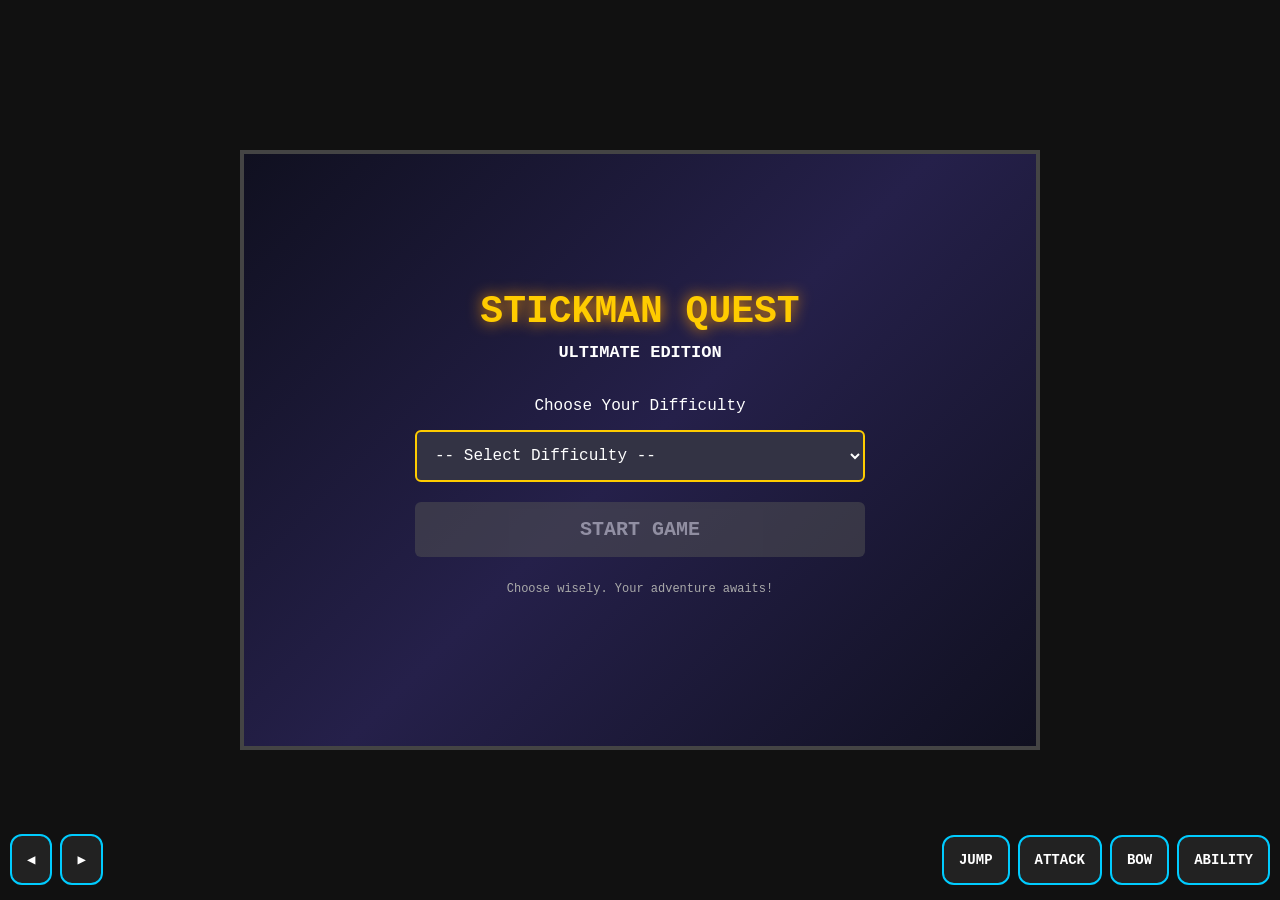
==== index.html @ 554e314f "Add files via upload" ====
<!DOCTYPE html>
<html lang="en">
<head>
    <meta charset="UTF-8">
    <meta name="viewport"
content="width=device-width, initial-scale=1.0, maximum-scale=1.0, user-scalable=no">
    <meta name="viewport" content="width=device-width, initial-scale=1.0">
    <title>Stickman Quest</title>
    <link rel="stylesheet" href="style.css">
    
</head>
<body>

    <div id="game-container">

        
<!-- GAME START SCREEN -->
<div id="start-screen">
    <div class="start-content">
        <h1>STICKMAN QUEST</h1>
        <h2>ULTIMATE EDITION</h2>

        <p>Choose Your Difficulty</p>

        <select id="difficulty-select" required>
            <option value="" selected disabled>
                -- Select Difficulty --
            </option>
            <option value="veryEasy">Very Easy</option>
            <option value="easy">Easy</option>
            <option value="medium">Medium</option>
            <option value="hard">Hard</option>
            <option value="veryHard">Very Hard</option>
        </select>

        <button id="start-game-btn" disabled>
            START GAME
        </button>

        <p class="start-hint">
            Choose wisely. Your adventure awaits!
        </p>
    </div>
</div>


        <div id="hud">
            <div>Level: <span id="hud-level">1</span>/250</div>

            <div>
                HP:
                <span id="hud-hp">100</span>/
                <span id="hud-max-hp">100</span>
            </div>

            <div>Gold: $<span id="hud-gold">0</span></div>

            <div>Weapon: <span id="hud-weapon">Melee</span></div>

            <div>Character: <span id="hud-character">Knight</span></div>

            <button id="shop-btn">Shop</button>

            <button id="restart-game-btn">Restart Game</button>
        </div>

        <canvas id="gameCanvas" width="800" height="600"></canvas>

        <div id="mobile-controls">

    <div class="movement">
        <button id="left-btn">◀</button>
        <button id="right-btn">▶</button>
    </div>

    <div class="actions">
        <button id="jump-btn">JUMP</button>
        <button id="attack-btn">ATTACK</button>
        <button id="bow-btn">BOW</button>
        <button id="ability-btn">ABILITY</button>
    </div>

</div>

        <div id="controls">
            <p>
                A / D or Arrow Keys: Move |
                W / Space: Jump |
                F / E: Sword Attack |
                Q / Shift: Bow Attack |
                R: Character Special Ability
            </p>
        </div>

        <div id="shop-modal" class="hidden">
            <div class="shop-content">

                <h2>Dungeon Shop</h2>

                <p>Your Wealth: $<span id="shop-gold">0</span></p>

                <div id="character-description">
    <h3 id="character-name">Knight</h3>
    <p id="character-info">
        A balanced warrior with strong defense.
    </p>
    <p id="character-ability">
        Special: Shield Bash
    </p>
</div>

                <div class="shop-item">
                    <span>Heal to Max HP</span>
                    <button id="buy-heal">Buy ($25)</button>
                </div>

                <div class="shop-item">
                    <span>Reinforced Sword (+15 Damage)</span>
                    <button id="buy-damage">Buy ($30)</button>
                </div>

                <div class="shop-item">
                    <span>Stronger Body (+25 Max HP)</span>
                    <button id="buy-maxhp">Buy ($40)</button>
                </div>

                <div class="shop-item">
                    <span>Armor (Set HP to 300)</span>
                    <button id="buy-armor">Buy ($75)</button>
                </div>

                <div class="shop-item">
                    <span>Triple Jump (Jump 3 Times)</span>
                    <button id="buy-triplejump">Buy ($125)</button>
                </div>

                <div class="shop-item">
                    <span>Wield a Bow</span>
                    <button id="buy-archer">Buy ($75)</button>
                </div>

                <div class="shop-item character-item">
                    <span>Rogue Character</span>
                    <button id="buy-rogue">Buy ($100)</button>
                </div>

                <div class="shop-item character-item">
                    <span>Mage Character</span>
                    <button id="buy-mage">Buy ($175)</button>
                </div>

                <div class="shop-item character-item">
                    <span>Robot Character</span>
                    <button id="buy-robot">Buy ($250)</button>
                </div>

                <div class="shop-item character-item">
                    <span>Shadow Ninja</span>
                    <button id="buy-shadow">Buy ($400)</button>
                </div>

                <button id="close-shop-btn">Back to Game</button>

            </div>
        </div>

        <div id="screen-overlay" class="hidden">
            <h1 id="overlay-title">GAME OVER</h1>

            <p id="overlay-desc">
                The hazards claimed your journey.
            </p>

            <button id="restart-btn">Respawn</button>
        </div>

    </div>

    <script src="game.js"></script>

</body>
</html>
---- style.css ----
* {
    box-sizing: border-box;
    margin: 0;
    padding: 0;
    font-family: 'Courier New', monospace;
    user-select: none;
}

body {
    background: #25232a;
    display: flex;
    justify-content: center;
    align-items: center;
    min-height: 100vh;
    color: white;
    overflow: hidden;
}

#game-container {
    position: relative;
    width: 800px;
    max-width: 100vw;
    height: 600px;
    border: 4px solid #444;
    background: #111;
    overflow: hidden;
}

canvas {
    display: block;
    width: 100%;
    height: 100%;
    background: #4fbbfa;
}

#hud {
    position: absolute;
    z-index: 10;
    top: 0;
    width: 100%;
    min-height: 48px;
    padding: 9px 12px;
    display: flex;
    justify-content: space-between;
    align-items: center;
    background: rgba(0,0,0,.88);
    font-size: 13px;
    font-weight: bold;
    gap: 5px;
}

button {
    background: #ffcc00;
    color: #111;
    border: none;
    padding: 8px 12px;
    font-weight: bold;
    cursor: pointer;
    border-radius: 4px;
}

button:hover {
    background: #e5a900;
}

button:disabled {
    opacity: .4;
    cursor: not-allowed;
}

.hidden {
    display: none !important;
}

#shop-modal,
#screen-overlay {
    position: absolute;
    inset: 0;
    background: rgba(0,0,0,.94);
    z-index: 20;
    display: flex;
    justify-content: center;
    align-items: center;
}

.shop-content {
    background: #222;
    border: 3px solid #ffcc00;
    border-radius: 8px;
    padding: 18px;
    width: 440px;
    max-width: 95%;
    max-height: 90%;
    overflow-y: auto;
    text-align: center;
}

.shop-content h2,
.shop-content h3 {
    color: #ffcc00;
    margin-bottom: 8px;
}

.shop-content h3 {
    margin-top: 18px;
}

.shop-item {
    display: flex;
    align-items: center;
    justify-content: space-between;
    gap: 8px;
    margin: 8px 0;
    padding: 9px;
    background: #383838;
    border-radius: 5px;
    font-size: 12px;
    text-align: left;
}

.shop-item button {
    white-space: nowrap;
}

.character-item {
    border: 1px solid #555;
}

#close-shop-btn {
    margin-top: 15px;
    background: #e53935;
    color: white;
    width: 100%;
}

#screen-overlay {
    flex-direction: column;
    text-align: center;
    padding: 20px;
}

#screen-overlay h1 {
    color: #ff3333;
    font-size: 42px;
    margin-bottom: 15px;
}

#screen-overlay p {
    margin-bottom: 25px;
}

#controls {
    position: absolute;
    bottom: 5px;
    left: 0;
    width: 100%;
    text-align: center;
    color: white;
    background: rgba(0,0,0,.65);
    padding: 5px;
    font-size: 10px;
}

@media(max-width:600px) {
    #hud {
        font-size: 10px;
        padding: 7px 5px;
    }

    button {
        padding: 6px;
        font-size: 10px;
    }
}

#restart-game-btn {
    background: #e53935;
    color: white;
}

#restart-game-btn:hover {
    background: #b71c1c;
}


/* =================================
   GAME START SCREEN
================================= */

#start-screen {
    position: absolute;
    inset: 0;
    z-index: 50;
    background: linear-gradient(
        135deg,
        #101020,
        #25204a,
        #101020
    );
    display: flex;
    justify-content: center;
    align-items: center;
    text-align: center;
    padding: 20px;
}

.start-content {
    width: 100%;
    max-width: 450px;
}

.start-content h1 {
    color: #ffcc00;
    font-size: 38px;
    margin-bottom: 10px;
    text-shadow: 0 0 15px #ff9900;
}

.start-content h2 {
    color: #ffffff;
    font-size: 17px;
    margin-bottom: 35px;
}

.start-content p {
    color: white;
    margin-bottom: 15px;
    font-size: 16px;
}

#difficulty-select {
    display: block;
    width: 100%;
    padding: 14px;
    margin-bottom: 20px;
    background: #333344;
    color: white;
    border: 2px solid #ffcc00;
    border-radius: 6px;
    font-size: 16px;
    cursor: pointer;
}

#start-game-btn {
    width: 100%;
    padding: 16px;
    background: #22bb55;
    color: white;
    font-size: 20px;
    border-radius: 6px;
    transition: .2s;
}

#start-game-btn:hover:not(:disabled) {
    background: #119933;
    transform: scale(1.03);
}

#start-game-btn:disabled {
    background: #555555;
    opacity: .5;
    cursor: not-allowed;
}

.start-content .start-hint {
    margin-top: 25px;
    color: #aaaaaa;
    font-size: 12px;
}

@media(max-width: 600px) {
    .start-content h1 {
        font-size: 28px;
    }
}

html, body {
    margin: 0;
    padding: 0;
    width: 100%;
    height: 100%;
    overflow: hidden;
    background: #111;
    touch-action: none;
}

canvas {
    display: block;
    width: 100%;
    height: auto;
    max-height: 100vh;
    margin: auto;
    object-fit: contain;
}

#mobile-controls {
    display: flex;
    justify-content: space-between;
    position: fixed;
    bottom: 15px;
    left: 10px;
    right: 10px;
    z-index: 1000;
    pointer-events: none;
}

#mobile-controls button {
    pointer-events: auto;
    background: #222;
    color: white;
    border: 2px solid #00ccff;
    border-radius: 12px;
    padding: 15px;
    font-weight: bold;
    font-size: 14px;
    touch-action: none;
}

.movement, .actions {
    display: flex;
    gap: 8px;
    align-items: end;
}
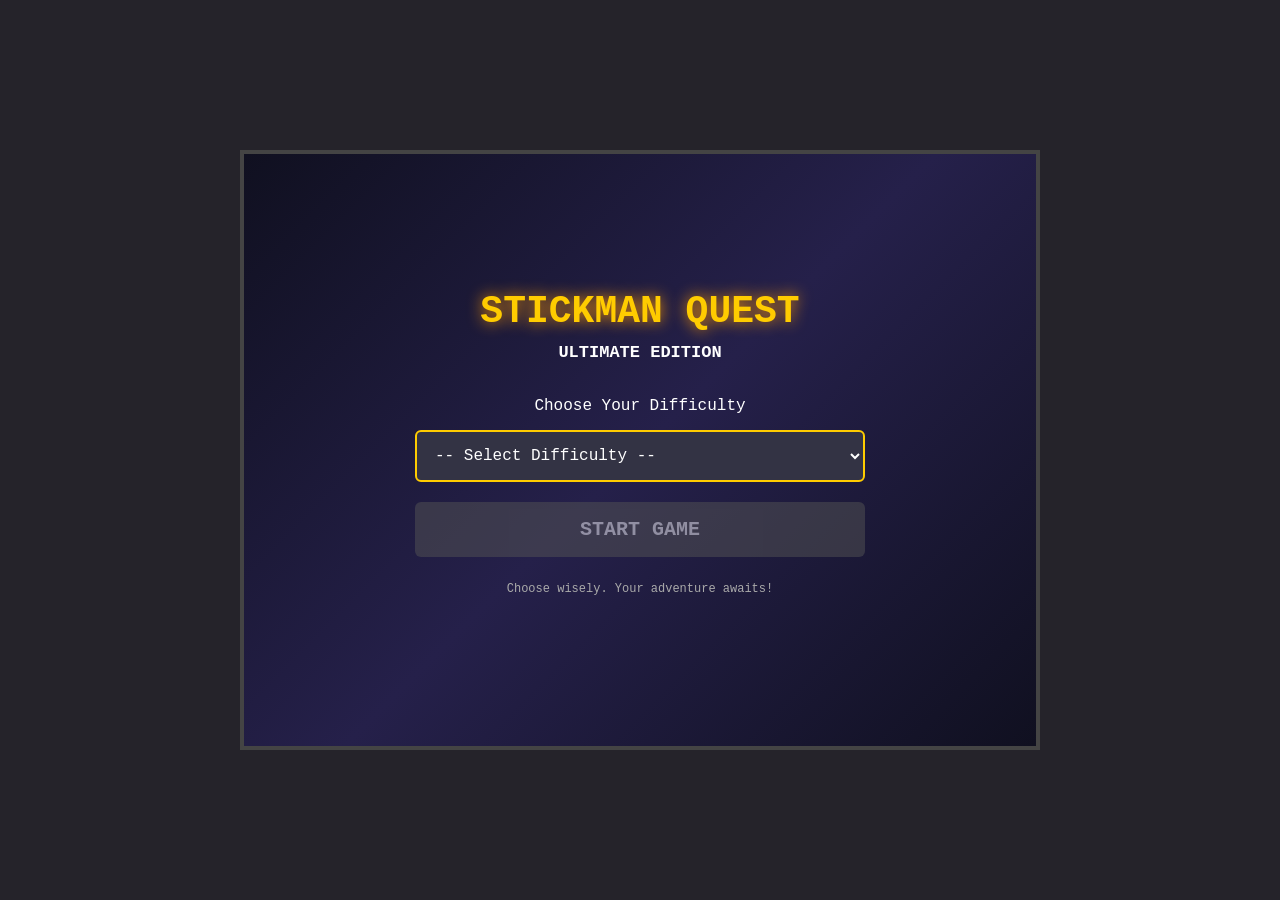
==== commit 689f2c23: "Add files via upload" ====
--- a/index.html
+++ b/index.html
@@ -3,12 +3,9 @@
 <html lang="en">
 <head>
     <meta charset="UTF-8">
-    <meta name="viewport"
-content="width=device-width, initial-scale=1.0, maximum-scale=1.0, user-scalable=no">
     <meta name="viewport" content="width=device-width, initial-scale=1.0">
     <title>Stickman Quest</title>
     <link rel="stylesheet" href="style.css">
-    
 </head>
 <body>
 
@@ -60,28 +57,14 @@
 
             <div>Character: <span id="hud-character">Knight</span></div>
 
-            <button id="shop-btn">Shop</button>
-
-            <button id="restart-game-btn">Restart Game</button>
+            <div>Gems: <span id="hud-gems">0</span></div>
+
+            <button id="music-toggle-btn">Music: On</button>
+
+            <button id="menu-btn">Menu</button>
         </div>
 
         <canvas id="gameCanvas" width="800" height="600"></canvas>
-
-        <div id="mobile-controls">
-
-    <div class="movement">
-        <button id="left-btn">◀</button>
-        <button id="right-btn">▶</button>
-    </div>
-
-    <div class="actions">
-        <button id="jump-btn">JUMP</button>
-        <button id="attack-btn">ATTACK</button>
-        <button id="bow-btn">BOW</button>
-        <button id="ability-btn">ABILITY</button>
-    </div>
-
-</div>
 
         <div id="controls">
             <p>
@@ -89,75 +72,146 @@
                 W / Space: Jump |
                 F / E: Sword Attack |
                 Q / Shift: Bow Attack |
-                R: Character Special Ability
+                R: Character Special Ability |
+                H: Hover (Hold)
             </p>
         </div>
 
         <div id="shop-modal" class="hidden">
             <div class="shop-content">
 
-                <h2>Dungeon Shop</h2>
+                <h2>Game Menu</h2>
 
                 <p>Your Wealth: $<span id="shop-gold">0</span></p>
 
-                <div id="character-description">
-    <h3 id="character-name">Knight</h3>
-    <p id="character-info">
-        A balanced warrior with strong defense.
-    </p>
-    <p id="character-ability">
-        Special: Shield Bash
-    </p>
-</div>
-
-                <div class="shop-item">
-                    <span>Heal to Max HP</span>
-                    <button id="buy-heal">Buy ($25)</button>
-                </div>
-
-                <div class="shop-item">
-                    <span>Reinforced Sword (+15 Damage)</span>
-                    <button id="buy-damage">Buy ($30)</button>
-                </div>
-
-                <div class="shop-item">
-                    <span>Stronger Body (+25 Max HP)</span>
-                    <button id="buy-maxhp">Buy ($40)</button>
-                </div>
-
-                <div class="shop-item">
-                    <span>Armor (Set HP to 300)</span>
-                    <button id="buy-armor">Buy ($75)</button>
-                </div>
-
-                <div class="shop-item">
-                    <span>Triple Jump (Jump 3 Times)</span>
-                    <button id="buy-triplejump">Buy ($125)</button>
-                </div>
-
-                <div class="shop-item">
-                    <span>Wield a Bow</span>
-                    <button id="buy-archer">Buy ($75)</button>
-                </div>
-
-                <div class="shop-item character-item">
-                    <span>Rogue Character</span>
-                    <button id="buy-rogue">Buy ($100)</button>
-                </div>
-
-                <div class="shop-item character-item">
-                    <span>Mage Character</span>
-                    <button id="buy-mage">Buy ($175)</button>
-                </div>
-
-                <div class="shop-item character-item">
-                    <span>Robot Character</span>
-                    <button id="buy-robot">Buy ($250)</button>
-                </div>
-
-                <div class="shop-item character-item">
-                    <span>Shadow Ninja</span>
-                    <button id="buy-shadow">Buy ($400)</button>
+                <div class="shop-tabs" aria-label="Menu categories">
+                    <button id="characters-tab" class="shop-tab active" type="button">Characters</button>
+                    <button id="upgrades-tab" class="shop-tab" type="button">Upgrades</button>
+                    <button id="index-tab" class="shop-tab" type="button">Index</button>
+                    <button id="settings-tab" class="shop-tab" type="button">Settings</button>
+                    <button id="gem-shop-tab" class="shop-tab" type="button">Gem Shop</button>
+                    <button id="restart-tab" class="shop-tab" type="button">Restart</button>
+                </div>
+
+                <div id="characters-panel" class="shop-panel">
+                    <div id="character-description">
+                        <h3 id="character-name">Knight</h3>
+                        <p id="character-info">
+                            A balanced warrior with strong defense.
+                        </p>
+                        <p id="character-ability">
+                            Special: Shield Bash
+                        </p>
+                    </div>
+
+                    <div class="shop-item character-item">
+                        <span>Rogue Character</span>
+                        <button id="buy-rogue">Buy ($100)</button>
+                    </div>
+
+                    <div class="shop-item character-item">
+                        <span>Archer Character</span>
+                        <button id="buy-archer-character">Buy ($225)</button>
+                    </div>
+
+                    <div class="shop-item character-item">
+                        <span>Mage Character</span>
+                        <button id="buy-mage">Buy ($175)</button>
+                    </div>
+
+                    <div class="shop-item character-item">
+                        <span>Robot Character</span>
+                        <button id="buy-robot">Buy ($250)</button>
+                    </div>
+
+                    <div class="shop-item character-item">
+                        <span>Shadow Ninja</span>
+                        <button id="buy-shadow">Buy ($400)</button>
+                    </div>
+
+                    <div class="shop-item character-item">
+                        <span>Doctor Character</span>
+                        <button id="buy-doctor">Buy ($325)</button>
+                    </div>
+                </div>
+
+                <div id="upgrades-panel" class="shop-panel hidden">
+                    <h3>Upgrades</h3>
+                    <div class="shop-item">
+                        <span>Heal to Max HP</span>
+                        <button id="buy-heal">Buy ($25)</button>
+                    </div>
+
+                    <div class="shop-item">
+                        <span>Reinforced Sword (+15 Damage)</span>
+                        <button id="buy-damage">Buy ($30)</button>
+                    </div>
+
+                    <div class="shop-item">
+                        <span>Stronger Body (+25 Max HP)</span>
+                        <button id="buy-maxhp">Buy ($40)</button>
+                    </div>
+
+                    <div class="shop-item">
+                        <span>Armor (Set HP to 300)</span>
+                        <button id="buy-armor">Buy ($75)</button>
+                    </div>
+
+                    <div class="shop-item">
+                        <span>Triple Jump (Jump 3 Times)</span>
+                        <button id="buy-triplejump">Buy ($125)</button>
+                    </div>
+
+                    <div class="shop-item">
+                        <span>Wield a Bow</span>
+                        <button id="buy-archer">Buy ($75)</button>
+                    </div>
+
+                    <div class="shop-item">
+                        <span>Hover Boots</span>
+                        <button id="buy-hoverboots">Buy ($200)</button>
+                    </div>
+                </div>
+
+                <div id="index-panel" class="shop-panel hidden">
+                    <h3>Discovery Index</h3>
+                    <p>Gems: <span id="index-gems">0</span></p>
+                    <div id="index-list"></div>
+                </div>
+
+                <div id="settings-panel" class="shop-panel hidden">
+                    <h3>Audio Settings</h3>
+                    <div class="settings-control">
+                        <label for="music-volume">Music Loudness</label>
+                        <input id="music-volume" type="range" min="0" max="100" value="100">
+                        <span id="music-volume-value">100%</span>
+                    </div>
+                    <div class="settings-control">
+                        <label for="music-speed">Music Speed</label>
+                        <input id="music-speed" type="range" min="50" max="150" value="100">
+                        <span id="music-speed-value">100%</span>
+                    </div>
+                    <div class="settings-control">
+                        <label for="sfx-volume">Sound Effect Loudness</label>
+                        <input id="sfx-volume" type="range" min="0" max="100" value="100">
+                        <span id="sfx-volume-value">100%</span>
+                    </div>
+                    <div class="settings-toggle">
+                        <span>Sound Effects</span>
+                        <button id="sfx-toggle" type="button">On</button>
+                    </div>
+                </div>
+
+                <div id="gem-shop-panel" class="shop-panel hidden">
+                    <h3>Gem Shop</h3>
+                    <p>Gems: <span id="gem-shop-gems">0</span></p>
+                    <div id="gem-shop-list"></div>
+                </div>
+
+                <div id="restart-panel" class="shop-panel hidden">
+                    <h3>Restart Game</h3>
+                    <p>Restarting removes all saved progress and returns you to level 1.</p>
+                    <button id="restart-game-btn" class="menu-restart-btn">Restart Game</button>
                 </div>
 
                 <button id="close-shop-btn">Back to Game</button>
@@ -172,10 +226,22 @@
                 The hazards claimed your journey.
             </p>
 
+            <div id="final-level-actions" class="hidden">
+                <button id="continue-btn">Continue Playing</button>
+                <button id="restart-to-one-btn">Restart at Level 1</button>
+            </div>
+
             <button id="restart-btn">Respawn</button>
         </div>
 
     </div>
+
+    <!-- <div id="cutscene-overlay" class="hidden">
+        <div id="cutscene-speaker">(Player)</div> -->
+        <!-- <div id="cutscene-stage"></div> -->
+        <!-- <div id="cutscene-text"></div> -->
+        <!-- <button id="skip-cutscene-btn">Skip</button> -->
+    <!-- </div> -->
 
     <script src="game.js"></script>
 
--- a/style.css
+++ b/style.css
@@ -15,6 +15,10 @@
     min-height: 100vh;
     color: white;
     overflow: hidden;
+}
+
+#game-container.cutscene-running {
+    visibility: hidden;
 }
 
 #game-container {
@@ -127,6 +131,604 @@
     border: 1px solid #555;
 }
 
+.shop-tabs {
+    display: grid;
+    grid-template-columns: repeat(6, 1fr);
+    gap: 6px;
+    margin: 12px 0;
+}
+
+.menu-restart-btn {
+    width: 100%;
+    margin-top: 8px;
+    background: #e53935;
+    color: white;
+}
+
+.menu-restart-btn:hover {
+    background: #b71c1c;
+}
+
+.shop-tab {
+    background: #383838;
+    color: white;
+    border: 1px solid #777;
+}
+
+.shop-tab.active {
+    background: #ffcc00;
+    color: #111;
+    border-color: #ffcc00;
+}
+
+.shop-panel {
+    min-height: 315px;
+}
+
+#settings-panel {
+    text-align: left;
+}
+
+.settings-control {
+    display: grid;
+    grid-template-columns: 1fr 1.4fr auto;
+    align-items: center;
+    gap: 8px;
+    margin: 12px 0;
+    font-size: 12px;
+}
+
+.settings-control input[type="range"] {
+    width: 100%;
+}
+
+.settings-toggle {
+    display: flex;
+    justify-content: space-between;
+    align-items: center;
+    margin-top: 16px;
+    padding: 8px;
+    background: #383838;
+    border: 1px solid #555;
+}
+
+#gem-shop-list {
+    display: grid;
+    grid-template-columns: repeat(2, 1fr);
+    gap: 8px;
+    max-height: 300px;
+    overflow-y: auto;
+}
+
+.gem-shop-item {
+    display: grid;
+    grid-template-columns: 1fr auto;
+    align-items: center;
+    gap: 8px;
+    min-height: 78px;
+    padding: 8px;
+    background: #383838;
+    border: 1px solid #555;
+    border-radius: 5px;
+    text-align: left;
+}
+
+.gem-shop-item small,
+.gem-shop-item p {
+    display: block;
+    margin-top: 3px;
+    color: #cbd3d8;
+    font-size: 10px;
+}
+
+.gem-shop-item button {
+    min-width: 74px;
+}
+
+#index-list {
+    display: grid;
+    gap: 8px;
+}
+
+.index-entry {
+    display: grid;
+    grid-template-columns: 1fr auto;
+    align-items: center;
+    gap: 8px;
+    padding: 8px;
+    background: #383838;
+    border: 1px solid #555;
+    border-radius: 5px;
+    text-align: left;
+    font-size: 12px;
+}
+
+.index-entry.locked {
+    opacity: 0.55;
+}
+
+.index-entry button {
+    min-width: 82px;
+}
+
+#final-level-actions {
+    display: flex;
+    gap: 10px;
+    justify-content: center;
+    margin-bottom: 12px;
+}
+
+#restart-to-one-btn {
+    background: #e53935;
+    color: white;
+}
+
+#cutscene-overlay {
+    position: fixed;
+    inset: 0;
+    width: 100vw;
+    height: 100vh;
+    z-index: 999;
+    display: flex;
+    flex-direction: column;
+    justify-content: flex-end;
+    align-items: center;
+    gap: 14px;
+    padding: 40px 50px 70px;
+    background: rgba(0, 0, 0, 0);
+    color: white;
+    text-align: center;
+    transition: background 900ms ease;
+}
+
+#cutscene-overlay.fade-black {
+    background: rgba(0, 0, 0, 0);
+}
+
+#cutscene-stage.fade-black {
+    filter: brightness(0);
+}
+
+#cutscene-stage {
+    transition: filter 900ms ease;
+}
+
+#cutscene-speaker {
+    color: #ffcc00;
+    font-size: 14px;
+    font-weight: bold;
+}
+
+#cutscene-stage {
+    width: min(560px, 80vw);
+    height: 260px;
+    position: relative;
+    overflow: hidden;
+    border: 3px solid rgba(255, 255, 255, 0.35);
+    border-radius: 8px;
+    background: #89c5e8;
+}
+
+.cutscene-outside {
+    background:
+        linear-gradient(to bottom, #78bfe3 0 72%, #4f8e48 72% 100%) !important;
+}
+
+.cutscene-outside::before {
+    content: "";
+    position: absolute;
+    width: 90px;
+    height: 90px;
+    left: 55px;
+    top: 28px;
+    border-radius: 50%;
+    background: #ffe48a;
+}
+
+.cutscene-outside::after {
+    content: "";
+    position: absolute;
+    left: 0;
+    right: 0;
+    bottom: 30px;
+    height: 36px;
+    background: repeating-linear-gradient(90deg, #3f7838 0 18px, #4f8e48 18px 36px);
+}
+
+.cutscene-person {
+    position: absolute;
+    z-index: 2;
+    bottom: 58px;
+    width: 18px;
+    height: 48px;
+    border-radius: 8px 8px 3px 3px;
+    background: #2677cc;
+}
+
+.cutscene-person::before {
+    content: "";
+    position: absolute;
+    width: 16px;
+    height: 16px;
+    left: 1px;
+    top: -14px;
+    border-radius: 50%;
+    background: #d8b091;
+}
+
+.cutscene-person.family-one { left: 220px; }
+.cutscene-person.family-two { left: 285px; background: #d95b78; }
+.cutscene-person.player { left: 160px; background: #2677cc; }
+
+.cutscene-room {
+    background:
+        linear-gradient(90deg, #4b3a55 0 25%, #725a76 25% 75%, #4b3a55 75%) !important;
+}
+
+.cutscene-room::before {
+    content: "";
+    position: absolute;
+    width: 110px;
+    height: 145px;
+    right: 48px;
+    bottom: 20px;
+    background: #9fc0c7;
+    border: 8px solid #3d3144;
+}
+
+.cutscene-room-door {
+    position: absolute;
+    left: 55px;
+    bottom: 20px;
+    width: 82px;
+    height: 160px;
+    background: #70482d;
+    border: 6px solid #3d2b22;
+}
+
+.cutscene-room-door::after {
+    content: "";
+    position: absolute;
+    width: 8px;
+    height: 8px;
+    right: 12px;
+    top: 78px;
+    border-radius: 50%;
+    background: #ffcc00;
+}
+
+.cutscene-room-player {
+    position: absolute;
+    left: 160px;
+    bottom: 28px;
+    width: 22px;
+    height: 70px;
+    background: #2677cc;
+    border-radius: 8px 8px 3px 3px;
+}
+
+.cutscene-room-player::before {
+    content: "";
+    position: absolute;
+    width: 20px;
+    height: 20px;
+    left: 1px;
+    top: -18px;
+    border-radius: 50%;
+    background: #d8b091;
+}
+
+.cutscene-bed {
+    background: linear-gradient(90deg, #30283d 0 25%, #4d4158 25% 75%, #30283d 75%) !important;
+}
+
+.cutscene-bed-frame {
+    position: absolute;
+    left: 130px;
+    bottom: 35px;
+    width: 300px;
+    height: 80px;
+    background: #7d4c32;
+    border: 8px solid #3d2b22;
+}
+
+.cutscene-bed-matress {
+    position: absolute;
+    left: 145px;
+    bottom: 78px;
+    width: 270px;
+    height: 48px;
+    background: #dce5ed;
+    border-radius: 8px 8px 3px 3px;
+}
+
+.cutscene-bed-player {
+    position: absolute;
+    left: 165px;
+    bottom: 105px;
+    width: 170px;
+    height: 32px;
+    background: #2677cc;
+    border-radius: 18px;
+}
+
+.cutscene-bed-player::before {
+    content: "";
+    position: absolute;
+    width: 32px;
+    height: 32px;
+    right: -4px;
+    top: 0;
+    border-radius: 50%;
+    background: #d8b091;
+}
+
+.final-cage-stage {
+    background: linear-gradient(to bottom, #171720 0 72%, #29262e 72%) !important;
+}
+
+.family-cage {
+    position: absolute;
+    left: 50%;
+    bottom: 38px;
+    width: 210px;
+    height: 150px;
+    transform: translateX(-50%);
+    border: 8px solid #777;
+    background: rgba(20,20,25,.35);
+}
+
+.family-cage::before,
+.family-cage::after {
+    content: "";
+    position: absolute;
+    inset: 0;
+}
+
+.family-cage::before {
+    background: repeating-linear-gradient(90deg, transparent 0 38px, #777 38px 44px);
+}
+
+.family-cage::after {
+    background: repeating-linear-gradient(0deg, transparent 0 42px, #777 42px 48px);
+}
+
+.family-cage span {
+    position: absolute;
+    z-index: 2;
+    bottom: 18px;
+    width: 24px;
+    height: 62px;
+    border-radius: 10px 10px 4px 4px;
+    background: #2677cc;
+}
+
+.family-cage span:nth-child(1) { left: 38px; }
+.family-cage span:nth-child(2) { left: 92px; background: #d95b78; }
+.family-cage span:nth-child(3) { left: 146px; background: #777733; }
+
+.ground-crack {
+    position: absolute;
+    left: 50%;
+    bottom: 0;
+    width: 8px;
+    height: 80px;
+    transform: translateX(-50%);
+    background: #050505;
+    opacity: 0;
+}
+
+.final-cage-stage.ground-shaking {
+    animation: final-ground-shake 90ms steps(2) infinite;
+}
+
+.final-cage-stage.ground-shaking .ground-crack {
+    opacity: 1;
+    width: 22px;
+    clip-path: polygon(45% 0,70% 28%,45% 48%,75% 68%,50% 100%,30% 70%,50% 45%,25% 24%);
+}
+
+.final-cage-stage.cage-falls .family-cage {
+    animation: final-cage-fall 1.2s ease-in forwards;
+}
+
+.final-boss-entry {
+    background: radial-gradient(circle at 50% 55%, #1a001c 0 8%, #050505 48%, #000 100%) !important;
+}
+
+.final-boss-entry .final-shadow-boss.visible {
+    display: block;
+    position: absolute;
+    left: 50%;
+    bottom: 18px;
+    width: 150px;
+    height: 210px;
+    transform: translateX(-50%);
+    background: #000;
+    border-radius: 48% 48% 35% 35%;
+    box-shadow: 0 0 32px #3b003d;
+}
+
+.final-boss-entry .final-shadow-boss.visible::before {
+    content: "";
+    position: absolute;
+    width: 210px;
+    height: 110px;
+    left: -30px;
+    top: 18px;
+    background: #000;
+    clip-path: polygon(0 0,100% 35%,82% 100%,58% 58%,50% 100%,42% 58%,18% 100%,0 35%);
+}
+
+.final-boss-entry .final-shadow-boss.visible::after {
+    content: "";
+    position: absolute;
+    width: 82px;
+    height: 50px;
+    left: 34px;
+    top: 80px;
+    background: repeating-linear-gradient(135deg, transparent 0 9px, #cfd6dc 9px 12px);
+    clip-path: polygon(0 20%,100% 20%,88% 100%,12% 100%);
+}
+
+@keyframes final-ground-shake {
+    0% { transform: translate(0,0); }
+    33% { transform: translate(-8px,4px); }
+    66% { transform: translate(8px,-3px); }
+    100% { transform: translate(-3px,2px); }
+}
+
+@keyframes final-cage-fall {
+    to { transform: translate(-50%,260px) rotate(20deg); opacity: .7; }
+}
+
+#cutscene-text {
+    min-height: 60px;
+    max-width: 620px;
+    font-size: 20px;
+    line-height: 1.5;
+}
+
+.final-cage-stage {
+    background: linear-gradient(to bottom, #15151c 0 74%, #29262e 74% 100%) !important;
+}
+
+.family-cage {
+    position: absolute;
+    left: 50%;
+    bottom: 38px;
+    width: 210px;
+    height: 150px;
+    transform: translateX(-50%);
+    border: 8px solid #777;
+    background: rgba(20,20,25,.35);
+}
+
+.family-cage::before,
+.family-cage::after {
+    content: "";
+    position: absolute;
+    inset: 0;
+    background: repeating-linear-gradient(90deg, transparent 0 38px, #777 38px 44px);
+}
+
+.family-cage::after {
+    background: repeating-linear-gradient(0deg, transparent 0 42px, #777 42px 48px);
+}
+
+.family-cage span {
+    position: absolute;
+    z-index: 2;
+    bottom: 18px;
+    width: 24px;
+    height: 62px;
+    border-radius: 10px 10px 4px 4px;
+    background: #2677cc;
+}
+
+.family-cage span::before {
+    content: "";
+    position: absolute;
+    width: 22px;
+    height: 22px;
+    left: 1px;
+    top: -20px;
+    border-radius: 50%;
+    background: #d8b091;
+}
+
+.family-cage span:nth-child(1) { left: 38px; }
+.family-cage span:nth-child(2) { left: 92px; background: #d95b78; }
+.family-cage span:nth-child(3) { left: 146px; background: #777733; }
+
+.ground-crack {
+    position: absolute;
+    left: 50%;
+    bottom: 0;
+    width: 8px;
+    height: 80px;
+    transform: translateX(-50%);
+    background: #050505;
+    opacity: 0;
+}
+
+.final-cage-stage.ground-shaking {
+    animation: boss-ground-shake 90ms steps(2) infinite;
+}
+
+.final-cage-stage.ground-shaking .ground-crack {
+    opacity: 1;
+    width: 22px;
+    height: 110px;
+    clip-path: polygon(45% 0, 70% 28%, 45% 48%, 75% 68%, 50% 100%, 30% 70%, 50% 45%, 25% 24%);
+}
+
+.final-cage-stage.cage-falls .family-cage {
+    animation: cage-fall 1.2s ease-in forwards;
+}
+
+@keyframes boss-ground-shake {
+    0% { transform: translate(0, 0); }
+    33% { transform: translate(-8px, 4px); }
+    66% { transform: translate(8px, -3px); }
+    100% { transform: translate(-3px, 2px); }
+}
+
+@keyframes cage-fall {
+    to { transform: translate(-50%, 260px) rotate(20deg); opacity: 0.7; }
+}
+
+.final-cage-stage .final-shadow-boss,
+.final-boss-entry .final-shadow-boss {
+    display: none;
+}
+
+.final-boss-entry {
+    background: radial-gradient(circle at 50% 55%, #1a001c 0 8%, #050505 48%, #000 100%) !important;
+}
+
+.final-boss-entry .final-shadow-boss.visible {
+    display: block;
+    position: absolute;
+    left: 50%;
+    bottom: 18px;
+    width: 150px;
+    height: 210px;
+    transform: translateX(-50%);
+    background: #000;
+    border-radius: 48% 48% 35% 35%;
+    box-shadow: 0 0 32px #3b003d;
+}
+
+.final-boss-entry .final-shadow-boss.visible::before {
+    content: "";
+    position: absolute;
+    width: 210px;
+    height: 110px;
+    left: -30px;
+    top: 18px;
+    background: #000;
+    clip-path: polygon(0 0, 100% 35%, 82% 100%, 58% 58%, 50% 100%, 42% 58%, 18% 100%, 0 35%);
+}
+
+.final-boss-entry .final-shadow-boss.visible::after {
+    content: "";
+    position: absolute;
+    width: 82px;
+    height: 50px;
+    left: 34px;
+    top: 80px;
+    background:
+        repeating-linear-gradient(135deg, transparent 0 9px, #cfd6dc 9px 12px);
+    clip-path: polygon(0 20%, 100% 20%, 88% 100%, 12% 100%);
+}
+
+#skip-cutscene-btn {
+    position: absolute;
+    right: 18px;
+    bottom: 18px;
+}
+
 #close-shop-btn {
     margin-top: 15px;
     background: #e53935;
@@ -172,6 +774,19 @@
         padding: 6px;
         font-size: 10px;
     }
+}
+
+#music-toggle-btn {
+    background: #4488cc;
+    color: white;
+}
+
+#music-toggle-btn:hover {
+    background: #356fa8;
+}
+
+#music-toggle-btn.muted {
+    background: #666;
 }
 
 #restart-game-btn {
@@ -274,51 +889,3 @@
         font-size: 28px;
     }
 }
-
-html, body {
-    margin: 0;
-    padding: 0;
-    width: 100%;
-    height: 100%;
-    overflow: hidden;
-    background: #111;
-    touch-action: none;
-}
-
-canvas {
-    display: block;
-    width: 100%;
-    height: auto;
-    max-height: 100vh;
-    margin: auto;
-    object-fit: contain;
-}
-
-#mobile-controls {
-    display: flex;
-    justify-content: space-between;
-    position: fixed;
-    bottom: 15px;
-    left: 10px;
-    right: 10px;
-    z-index: 1000;
-    pointer-events: none;
-}
-
-#mobile-controls button {
-    pointer-events: auto;
-    background: #222;
-    color: white;
-    border: 2px solid #00ccff;
-    border-radius: 12px;
-    padding: 15px;
-    font-weight: bold;
-    font-size: 14px;
-    touch-action: none;
-}
-
-.movement, .actions {
-    display: flex;
-    gap: 8px;
-    align-items: end;
-}
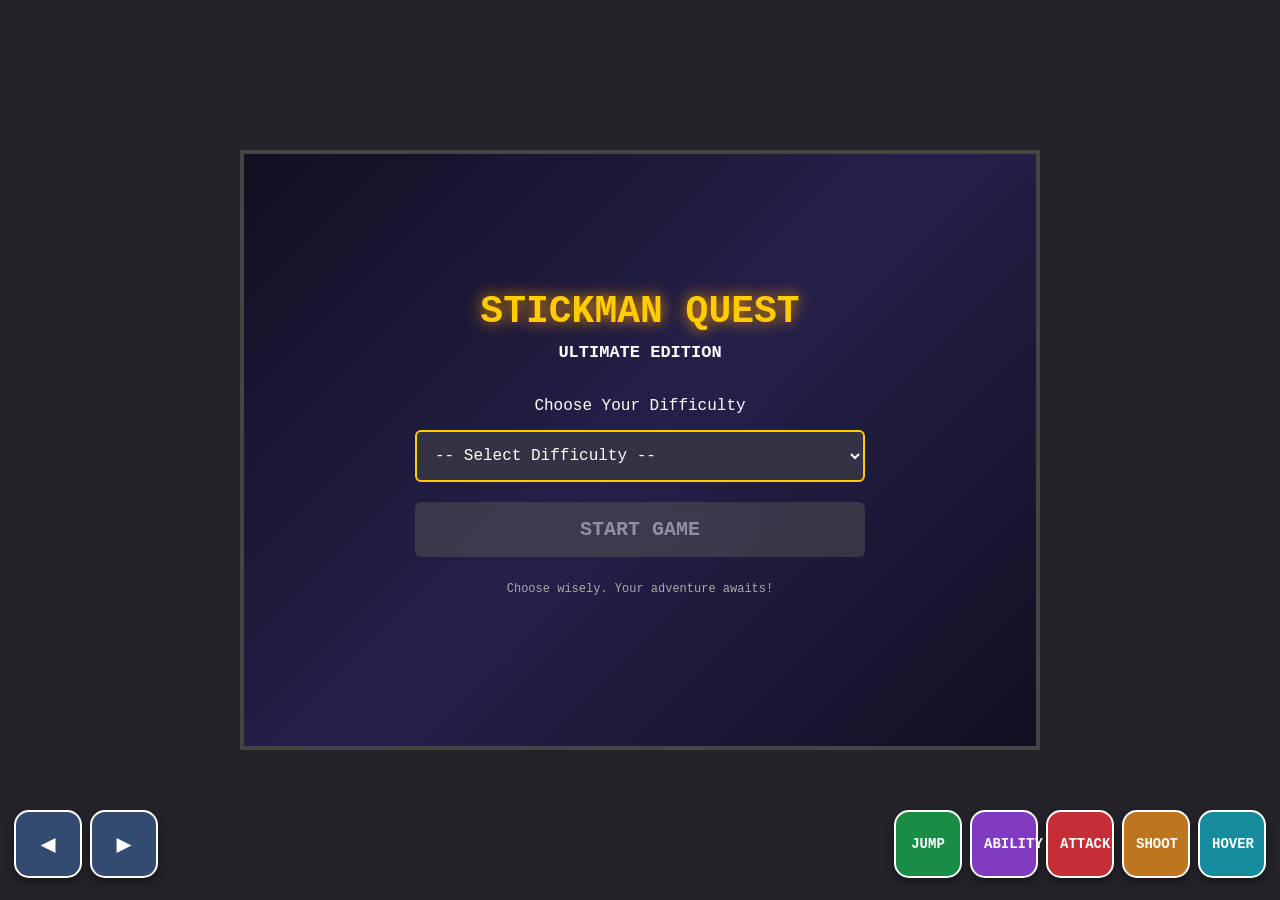
==== commit 6c6cb298: "Add files via upload" ====
--- a/index.html
+++ b/index.html
@@ -245,5 +245,25 @@
 
     <script src="game.js"></script>
 
+
+<!-- MOBILE GAME CONTROLS -->
+<div id="mobile-controls">
+
+    <div class="mobile-movement">
+        <button id="btn-left" class="game-control movement">◀</button>
+        <button id="btn-right" class="game-control movement">▶</button>
+    </div>
+
+    <div class="mobile-actions">
+        <button id="btn-jump" class="game-control jump">JUMP</button>
+        <button id="btn-ability" class="game-control ability">ABILITY</button>
+        <button id="btn-attack" class="game-control attack">ATTACK</button>
+        <button id="btn-shoot" class="game-control shoot">SHOOT</button>
+        <button id="btn-hover" class="game-control hover">HOVER</button>
+    </div>
+
+</div>
+
+
 </body>
 </html>
--- a/style.css
+++ b/style.css
@@ -889,3 +889,126 @@
         font-size: 28px;
     }
 }
+
+
+/* =================================
+   MOBILE GAME CONTROL BUTTONS
+================================= */
+
+#mobile-controls {
+    position: fixed !important;
+    left: 0 !important;
+    right: 0 !important;
+    bottom: max(12px, env(safe-area-inset-bottom)) !important;
+
+    z-index: 999999 !important;
+
+    display: flex !important;
+    justify-content: space-between !important;
+    align-items: flex-end !important;
+
+    padding: 10px 14px !important;
+
+    pointer-events: none;
+    box-sizing: border-box;
+    width: 100%;
+
+    user-select: none;
+    -webkit-user-select: none;
+    touch-action: none;
+}
+
+.mobile-movement,
+.mobile-actions {
+    display: flex !important;
+    align-items: flex-end;
+    gap: 8px;
+    pointer-events: auto;
+}
+
+.mobile-actions {
+    flex-wrap: wrap;
+    justify-content: flex-end;
+    max-width: 58%;
+}
+
+.game-control {
+    width: clamp(48px, 13vw, 68px);
+    height: clamp(48px, 13vw, 68px);
+
+    border: 2px solid white;
+    border-radius: 15px;
+
+    color: white;
+    font-weight: bold;
+    font-size: clamp(10px, 2.5vw, 14px);
+
+    box-shadow: 0 4px 10px rgba(0,0,0,0.45);
+
+    cursor: pointer;
+    pointer-events: auto;
+
+    touch-action: none;
+    -webkit-tap-highlight-color: transparent;
+}
+
+.game-control:active {
+    transform: scale(0.90);
+    filter: brightness(1.3);
+}
+
+.movement {
+    background: #344b70;
+    font-size: 25px;
+}
+
+.jump {
+    background: #198c45;
+}
+
+.ability {
+    background: #813bc0;
+}
+
+.attack {
+    background: #c52e36;
+}
+
+.shoot {
+    background: #bd7620;
+}
+
+.hover {
+    background: #168b9b;
+}
+
+@media (max-width: 600px) {
+    #mobile-controls {
+        padding: 8px;
+        gap: 5px;
+    }
+
+    .mobile-movement,
+    .mobile-actions {
+        gap: 5px;
+    }
+
+    .mobile-actions {
+        max-width: 65%;
+    }
+
+    .game-control {
+        border-radius: 12px;
+    }
+}
+
+@media (orientation: landscape) and (max-height: 500px) {
+    #mobile-controls {
+        bottom: 5px !important;
+    }
+
+    .game-control {
+        width: 48px;
+        height: 48px;
+    }
+}
